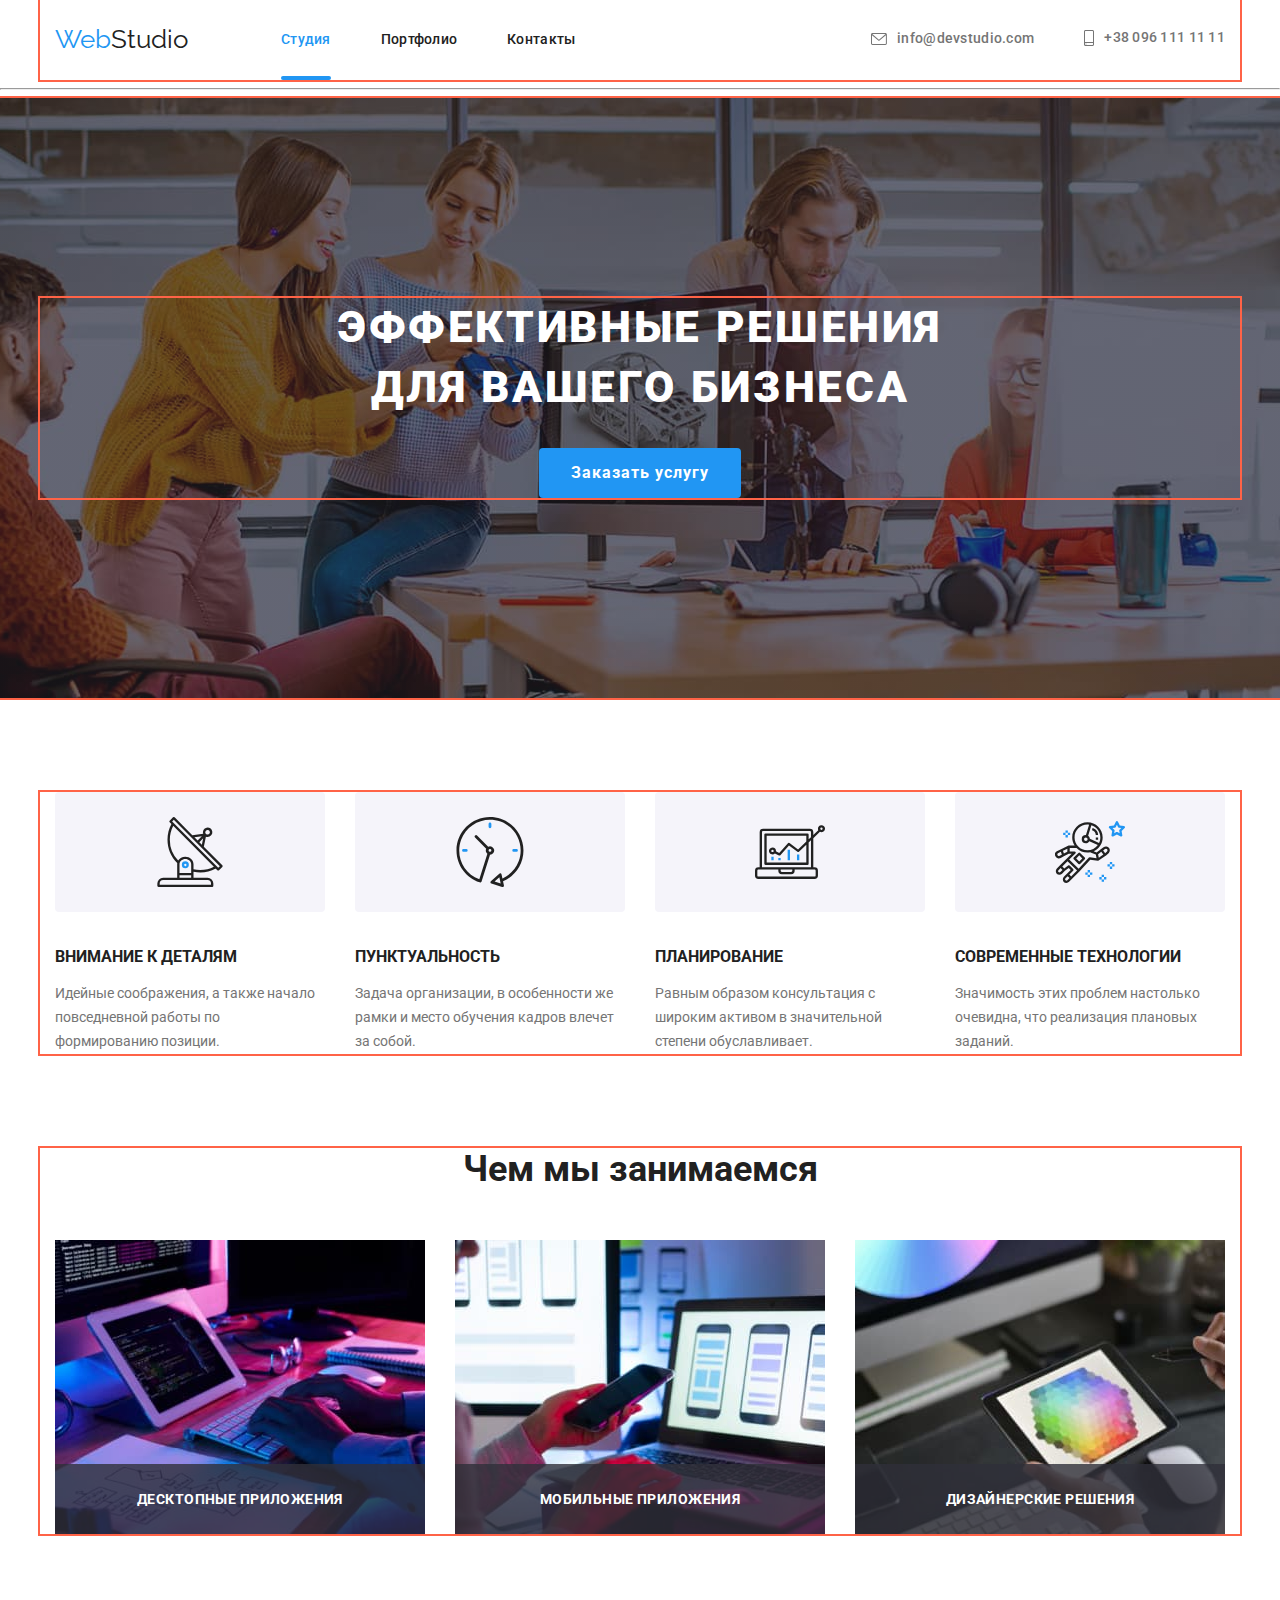
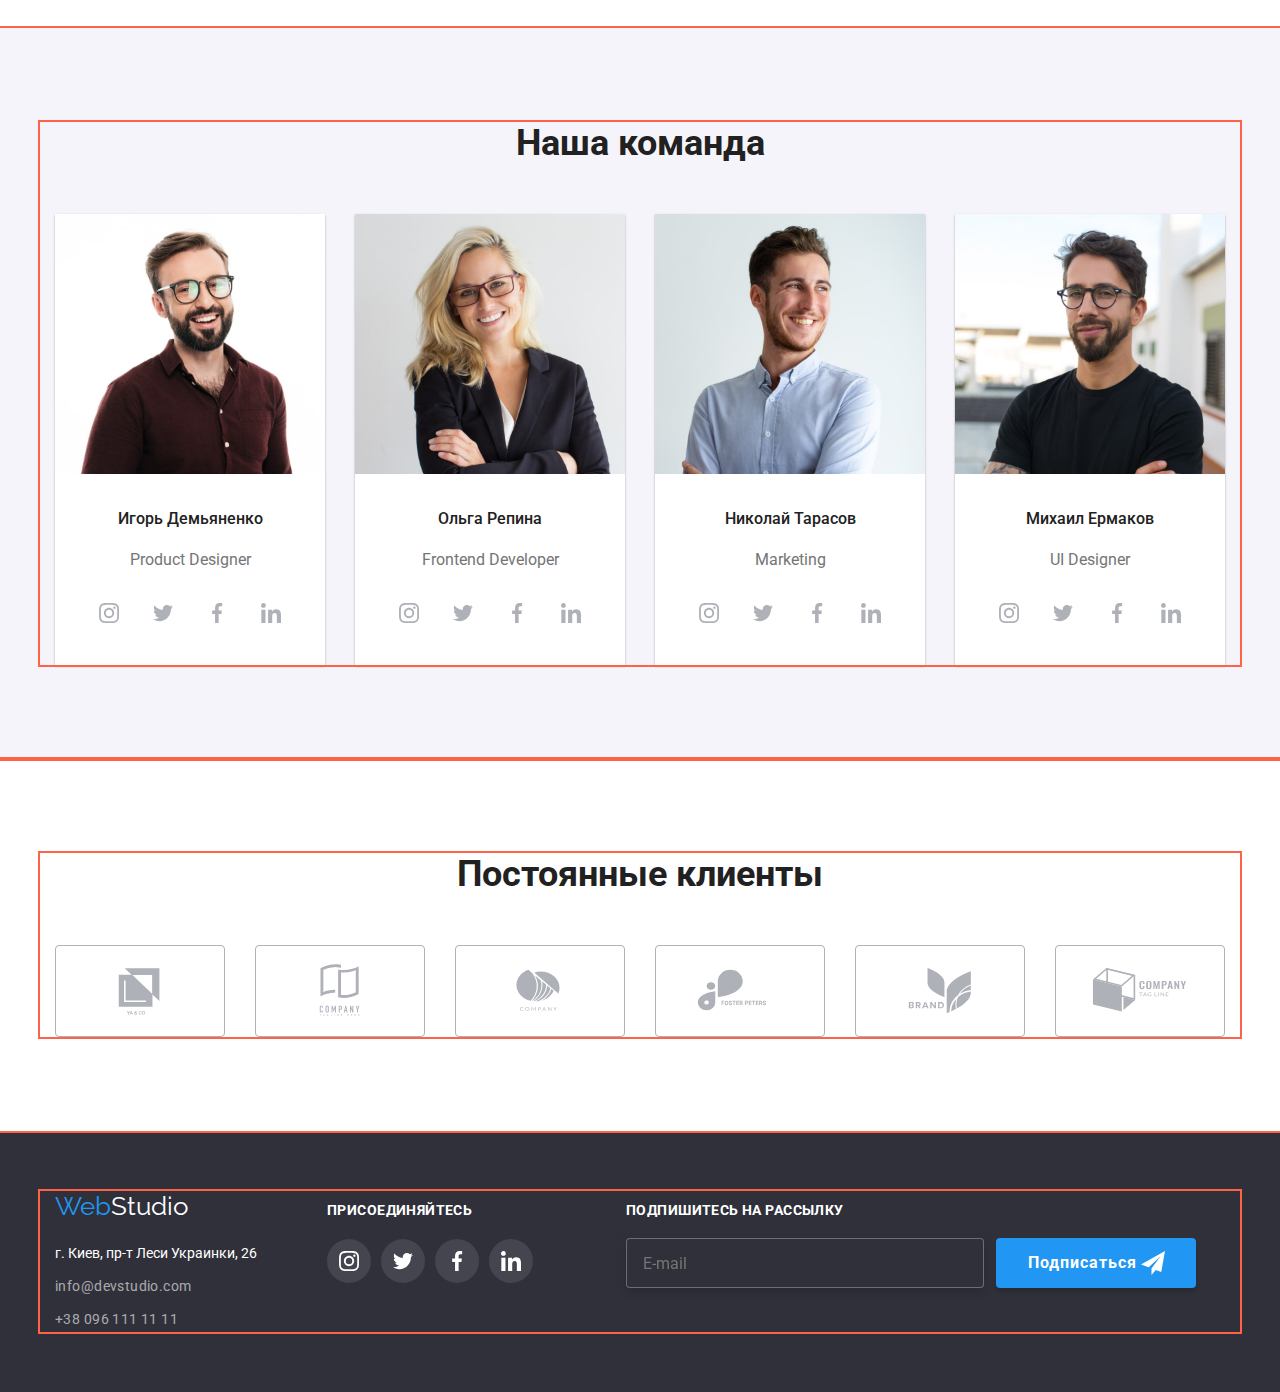
==== index.html @ 2323483d "setup BUM to header" ====
<!DOCTYPE html>
<html lang="ru">
  <head>
    <meta charset="UTF-8" />
    <meta http-equiv="X-UA-Compatible" content="IE=edge" />
    <meta name="viewport" content="width=device-width, initial-scale=1.0" />
    <title>Студия</title>

    <link rel="preconnect" href="https://fonts.googleapis.com" />
    <link rel="preconnect" href="https://fonts.gstatic.com" crossorigin />
    <link
      href="https://fonts.googleapis.com/css2?family=Raleway:wght@700&family=Roboto:wght@400;500;700;900&display=swap"
      rel="stylesheet"
    />
    <link
      rel="stylesheet"
      href="https://cdnjs.cloudflare.com/ajax/libs/modern-normalize/1.1.0/modern-normalize.min.css"
    />
    <link rel="stylesheet" href="./css/styles.css" />
  </head>
  <body>
    <!--header-->

    <header class="header">
      <div class="container main-header">
        <a class="header__logo" lang="en" href="./index.html"
          ><span class="header__logo header__logo--web">Web</span>Studio</a
        >
        <nav class="nav">
          <ul class="nav__list">
            <li class="nav__item">
              <a href="./index.html" class="nav__link nav__link--current"
                >Студия</a
              >
            </li>
            <li class="nav__item">
              <a href="./portfolio.html" class="nav__link">Портфолио</a>
            </li>
            <li class="nav__item">
              <a href="Контакты" class="nav__link">Контакты</a>
            </li>
          </ul>
        </nav>
        <ul class="header__contacts">
          <li class="header__item">
            <a href="mailto:info@devstudio.com" class="header__link">
              <svg class="header__envelope" width="16" height="12">
                <use href="./images/symbol-defs.svg#icon-envelope"></use>
              </svg>
              info@devstudio.com
            </a>
          </li>
          <li class="header__item">
            <a href="tel:+380961111111" class="header__link">
              <svg class="header__smartfon" width="10" height="16">
                <use href="./images/symbol-defs.svg#icon-smartphone"></use>
              </svg>
              +38 096 111 11 11
            </a>
          </li>
        </ul>
      </div>
      <hr class="header__line" />
    </header>

    <main>
      <!--hero-->

      <div class="overlay">
        <section class="hero">
          <div class="container">
            <div>
              <h1 class="hero-title">Эффективные решения для вашего бизнеса</h1>
            </div>

            <button type="button" class="hero-btn" data-modal-open>
              Заказать услугу
            </button>
          </div>
        </section>
      </div>
      <!--features-->

      <section class="section-features">
        <div class="container">
          <h2 class="section-title" hidden>Преимущества</h2>
          <ul class="features">
            <li class="features-element">
              <div class="features-element-div">
                <svg class="features-element-icon">
                  <use href="./images/symbol-defs.svg#icon-antenna"></use>
                </svg>
              </div>
              <h3 class="title">Внимание к деталям</h3>
              <p class="text">
                Идейные соображения, а также начало повседневной работы по
                формированию позиции.
              </p>
            </li>
            <li class="features-element">
              <div class="features-element-div">
                <svg class="features-element-icon">
                  <use href="./images/symbol-defs.svg#icon-clock"></use>
                </svg>
              </div>
              <h3 class="title">Пунктуальность</h3>
              <p class="text">
                Задача организации, в особенности же рамки и место обучения
                кадров влечет за собой.
              </p>
            </li>
            <li class="features-element">
              <div class="features-element-div">
                <svg class="features-element-icon">
                  <use href="./images/symbol-defs.svg#icon-diagram"></use>
                </svg>
              </div>
              <h3 class="title">Планирование</h3>
              <p class="text">
                Равным образом консультация с широким активом в значительной
                степени обуславливает.
              </p>
            </li>
            <li class="features-element">
              <div class="features-element-div">
                <svg class="features-element-icon">
                  <use href="./images/symbol-defs.svg#icon-astronaut"></use>
                </svg>
              </div>
              <h3 class="title">Современные технологии</h3>
              <p class="text">
                Значимость этих проблем настолько очевидна, что реализация
                плановых заданий.
              </p>
            </li>
          </ul>
        </div>
      </section>

      <!--portfolio-->
      <section class="section-portfolio-main">
        <div class="container portfolio-main">
          <h2 class="section-title">Чем мы занимаемся</h2>

          <ul class="portfolio">
            <li class="portfolio-main-element">
              <img
                class="img-port-main"
                src="images/img1o.jpg"
                alt="кисти рук набирают текст на клавиатуре"
                width="370"
              />
              <p class="label">Десктопные приложения</p>
            </li>
            <li class="portfolio-main-element">
              <img
                class="img-port-main"
                src="images/img2o.jpg"
                alt="человек смотрит в ноутбук"
                width="370"
              />
              <p class="label">Мобильные приложения</p>
            </li>
            <li class="portfolio-main-element">
              <img
                class="img-port-main"
                src="images/img3o.jpg"
                alt="руки держат платшет"
                width="370"
              />
              <p class="label">Дизайнерские решения</p>
            </li>
          </ul>
        </div>
      </section>
      <!--employees-->

      <section class="section-employees">
        <div class="container">
          <h2 class="section-title">Наша команда</h2>
          <ul class="employees">
            <li class="employees-element">
              <img
                class="img-empl-main"
                src="photo/photo1o.jpg"
                alt="фотография1"
                width="270"
              />
              <div class="title-emp">
                <h3 class="title">Игорь Демьяненко</h3>
                <p class="text" lang="en">Product Designer</p>

                <ul class="employees-soc">
                  <li class="employees-soc-item">
                    <a class="employees-soc-link" href="">
                      <svg class="employees-soc-icon">
                        <use
                          href="./images/symbol-defs.svg#icon-instagramo"
                        ></use></svg
                    ></a>
                  </li>
                  <li class="employees-soc-item">
                    <a class="employees-soc-link" href="">
                      <svg class="employees-soc-icon">
                        <use
                          href="./images/symbol-defs.svg#icon-twittero"
                        ></use></svg
                    ></a>
                  </li>
                  <li class="employees-soc-item">
                    <a class="employees-soc-link" href="">
                      <svg class="employees-soc-icon">
                        <use
                          href="./images/symbol-defs.svg#icon-facebooko"
                        ></use></svg
                    ></a>
                  </li>
                  <li class="employees-soc-item">
                    <a class="employees-soc-link" href="">
                      <svg class="employees-soc-icon">
                        <use
                          href="./images/symbol-defs.svg#icon-linkedino"
                        ></use></svg
                    ></a>
                  </li>
                </ul>
              </div>
            </li>

            <li class="employees-element">
              <img
                class="img-empl-main"
                src="photo/photo2o.jpg"
                alt="фотография2"
                width="270"
              />
              <div class="title-emp">
                <h3 class="title">Ольга Репина</h3>
                <p class="text" lang="en">Frontend Developer</p>

                <ul class="employees-soc">
                  <li class="employees-soc-item">
                    <a class="employees-soc-link" href="">
                      <svg class="employees-soc-icon">
                        <use
                          href="./images/symbol-defs.svg#icon-instagramo"
                        ></use></svg
                    ></a>
                  </li>
                  <li class="employees-soc-item">
                    <a class="employees-soc-link" href="">
                      <svg class="employees-soc-icon">
                        <use
                          href="./images/symbol-defs.svg#icon-twittero"
                        ></use></svg
                    ></a>
                  </li>
                  <li class="employees-soc-item">
                    <a class="employees-soc-link" href="">
                      <svg class="employees-soc-icon">
                        <use
                          href="./images/symbol-defs.svg#icon-facebooko"
                        ></use></svg
                    ></a>
                  </li>
                  <li class="employees-soc-item">
                    <a class="employees-soc-link" href="">
                      <svg class="employees-soc-icon">
                        <use
                          href="./images/symbol-defs.svg#icon-linkedino"
                        ></use></svg
                    ></a>
                  </li>
                </ul>
              </div>
            </li>
            <li class="employees-element">
              <img
                class="img-empl-main"
                src="photo/photo3o.jpg"
                alt="фотография3"
                width="270"
              />
              <div class="title-emp">
                <h3 class="title">Николай Тарасов</h3>
                <p class="text" lang="en">Marketing</p>

                <ul class="employees-soc">
                  <li class="employees-soc-item">
                    <a class="employees-soc-link" href="">
                      <svg class="employees-soc-icon">
                        <use
                          href="./images/symbol-defs.svg#icon-instagramo"
                        ></use></svg
                    ></a>
                  </li>
                  <li class="employees-soc-item">
                    <a class="employees-soc-link" href="">
                      <svg class="employees-soc-icon">
                        <use
                          href="./images/symbol-defs.svg#icon-twittero"
                        ></use></svg
                    ></a>
                  </li>
                  <li class="employees-soc-item">
                    <a class="employees-soc-link" href="">
                      <svg class="employees-soc-icon">
                        <use
                          href="./images/symbol-defs.svg#icon-facebooko"
                        ></use></svg
                    ></a>
                  </li>
                  <li class="employees-soc-item">
                    <a class="employees-soc-link" href="">
                      <svg class="employees-soc-icon">
                        <use
                          href="./images/symbol-defs.svg#icon-linkedino"
                        ></use></svg
                    ></a>
                  </li>
                </ul>
              </div>
            </li>
            <li class="employees-element">
              <img
                class="img-empl-main"
                src="photo/photo4o.jpg"
                alt="фотография4"
                width="270"
              />
              <div class="title-emp">
                <h3 class="title">Михаил Ермаков</h3>
                <p class="text" lang="en">UI Designer</p>

                <ul class="employees-soc">
                  <li class="employees-soc-item">
                    <a class="employees-soc-link" href="">
                      <svg class="employees-soc-icon">
                        <use
                          href="./images/symbol-defs.svg#icon-instagramo"
                        ></use></svg
                    ></a>
                  </li>
                  <li class="employees-soc-item">
                    <a class="employees-soc-link" href="">
                      <svg class="employees-soc-icon">
                        <use
                          href="./images/symbol-defs.svg#icon-twittero"
                        ></use></svg
                    ></a>
                  </li>
                  <li class="employees-soc-item">
                    <a class="employees-soc-link" href="">
                      <svg class="employees-soc-icon">
                        <use
                          href="./images/symbol-defs.svg#icon-facebooko"
                        ></use></svg
                    ></a>
                  </li>
                  <li class="employees-soc-item">
                    <a class="employees-soc-link" href="">
                      <svg class="employees-soc-icon">
                        <use
                          href="./images/symbol-defs.svg#icon-linkedino"
                        ></use></svg
                    ></a>
                  </li>
                </ul>
              </div>
            </li>
          </ul>
        </div>
      </section>

      <!--our clients-->
      <section class="section-clients">
        <div class="container">
          <div class="clients-title">
            <h2 class="section-title clients">Постоянные клиенты</h2>
          </div>
          <ul class="clients-main">
            <li class="clients-item">
              <a class="clients-link" href="">
                <svg class="clients-icon">
                  <use href="./images/symbol-defs.svg#icon-Logo1o"></use>
                </svg>
              </a>
            </li>
            <li class="clients-item">
              <a class="clients-link" href="">
                <svg class="clients-icon">
                  <use href="./images/symbol-defs.svg#icon-Logo2o"></use>
                </svg>
              </a>
            </li>
            <li class="clients-item">
              <a class="clients-link" href="">
                <svg class="clients-icon">
                  <use href="./images/symbol-defs.svg#icon-Logo3o"></use>
                </svg>
              </a>
            </li>
            <li class="clients-item">
              <a class="clients-link" href="">
                <svg class="clients-icon">
                  <use href="./images/symbol-defs.svg#icon-Logo4o"></use>
                </svg>
              </a>
            </li>
            <li class="clients-item">
              <a class="clients-link" href="">
                <svg class="clients-icon">
                  <use href="./images/symbol-defs.svg#icon-Logo5o"></use>
                </svg>
              </a>
            </li>
            <li class="clients-item">
              <a class="clients-link" href="">
                <svg class="clients-icon">
                  <use href="./images/symbol-defs.svg#icon-Logo6o"></use>
                </svg>
              </a>
            </li>
          </ul>
        </div>
      </section>
    </main>
    <!--footer-->

    <footer class="footer">
      <div class="container foot">
        <div class="footer-address">
          <a class="logo-footer" href="./index.html"
            ><span class="web">Web</span>Studio</a
          >
          <address>
            <ul class="footer-list">
              <li class="item-footer">г. Киев, пр-т Леси Украинки, 26</li>
              <li class="item-footer">
                <a href="mailto:info@devstudio.com" class="footer-link"
                  >info@devstudio.com</a
                >
              </li>
              <li class="item-footer">
                <a href="tel:+380961111111" class="footer-link"
                  >+38 096 111 11 11</a
                >
              </li>
            </ul>
          </address>
        </div>
        <div class="footer-social">
          <p class="footer-soc">присоединяйтесь</p>
          <ul class="footer-soc-ul">
            <li class="footer-item-soc">
              <a class="footer-link-soc" href="">
                <svg class="footer-link-icon" width="20" height="20">
                  <use href="./images/symbol-defs.svg#icon-instagramo"></use>
                </svg>
              </a>
            </li>
            <li class="footer-item-soc">
              <a class="footer-link-soc" href="">
                <svg class="footer-link-icon" width="20" height="20">
                  <use href="./images/symbol-defs.svg#icon-twittero"></use>
                </svg>
              </a>
            </li>
            <li class="footer-item-soc">
              <a class="footer-link-soc" href="">
                <svg class="footer-link-icon" width="20" height="20">
                  <use href="./images/symbol-defs.svg#icon-facebooko"></use>
                </svg>
              </a>
            </li>
            <li class="footer-item-soc">
              <a class="footer-link-soc" href="">
                <svg class="footer-link-icon" width="20" height="20">
                  <use href="./images/symbol-defs.svg#icon-linkedino"></use>
                </svg>
              </a>
            </li>
          </ul>
        </div>
        <!-- footer-subscribe -->
        <div class="footer-subscribe">
          <p class="footer-subscribe-title">Подпишитесь на рассылку</p>
          <form>
            <input type="email" name="email" placeholder="E-mail" />

            <button type="submit" class="footer-subscribe-button">
              Подписаться
              <span class="footer-subscribe-img"
                ><img src="./images/icon_send.svg" alt="иконка сенд" />
              </span>
            </button>
          </form>
        </div>
      </div>
    </footer>
    <!--backdrop-->
    <div class="backdrop is-hidden" data-modal>
      <div class="modal">
        <button class="m-button" data-modal-close>
          <!-- <svg class="img-close" width="30" height="30">
            <use href="./images/symbol-defs.svg#icon-close_modal"></use>
          </svg> -->
        </button>
        <div class="form-modal">
          <p class="subscribe-form">Оставьте свои данные, мы вам перезвоним</p>
          <form class="form-modal-subscribe">
            <div class="form-field">
              <label class="form-label"
                >Имя

                <input type="text" class="form-input" name="name" />
                <span class="form-input-img">
                  <svg class="form-img" width="18" height="18">
                    <use href="./images/symbol-defs.svg#icon-user"></use>
                  </svg>
                </span>
              </label>
            </div>

            <div class="form-field">
              <label class="form-label"
                >Телефон
                <input type="tel" class="form-input" name="phone_number" />
                <span class="form-input-img">
                  <svg class="form-img" width="18" height="18">
                    <use href="./images/symbol-defs.svg#icon-phone"></use>
                  </svg>
                </span>
              </label>
            </div>

            <div class="form-field">
              <label class="form-label"
                >Почта
                <input type="email" class="form-input" name="email" />
                <span class="form-input-img">
                  <svg class="form-img" width="18" height="18">
                    <use href="./images/symbol-defs.svg#icon-email"></use>
                  </svg>
                </span>
              </label>
            </div>

            <div class="form-field">
              <label class="form-label"
                >Комментарий
                <textarea
                  class="form-comments"
                  name="Введите текст"
                  rows="5"
                  placeholder="Введите текст"
                >
                </textarea>
              </label>
            </div>
            <div class="acceptation">
              <label class="checkbox-label"
                ><input
                  class="checkbox"
                  type="checkbox"
                  name="Соглашаюсь с рассылкой и принимаю Условия договора"
                  value="Соглашаюсь с рассылкой и принимаю Условия договора"
                />
                Соглашаюсь с рассылкой и принимаю
                <a href="Условия_договора" class="conditions"
                  >Условия договора</a
                >
                <span class="checkbox-icon"> </span>
              </label>

              <button class="form-accept-button" type="submit">
                Отправить
              </button>
            </div>
          </form>
        </div>
      </div>
    </div>
    <script src="./js/modal.js"></script>
  </body>
</html>
---- css/styles.css ----
:root {
  --primary-text-color: #212121;
  --text-color: #757575;
  --footer-text: #ffffff;
  --body-background-color: #fff;
  --hover-color: #2196f3;
  --background-color: #2f303a;
  --portfolio-buttons: #f5f4fa;
  --footer-text-transp: rgba(255, 255, 255, 0.6);
  --footer-text-soc: rgba(255, 255, 255, 1);
  --hero-button-fover: #188ce8;
  --team-background: #f5f4fa;
  --header-line: #ececec;
  --port-border: #eeeeee;
  --main-features-icons: #f5f4fa;
  --background-social: rgba(255, 255, 255, 0.1);
  --soc-color: rgba(175, 177, 184, 1);
  --current-page-after: rgba(33, 150, 243, 1);
  --portfolio-lable: rgba(47, 48, 58, 0.8);
  --section-portfolio-overlay: rgba(33, 150, 243, 0.9);
  --backdrope-color: rgba(0, 0, 0, 0.2);
}
body {
  background-color: var(--body-background-color);
  color: var(--primary-text-color);
  font-family: roboto, sans-serif;
  font-size: 16px;
}

.container {
  margin-right: auto;
  margin-left: auto;
  width: 1200px;
  padding-left: 15px;
  padding-right: 15px;
  outline: 2px solid tomato;
}

ul,
h1,
h2,
h3,
p {
  margin-top: 0;
  margin-bottom: 0;
  padding: 0;
}

.main-header {
  display: flex;
  align-items: center;
}
.header__logo {
  padding-top: 24px;
  padding-bottom: 25px;
  margin-right: 93px;

  text-decoration: none;
  color: var(--primary-text-color);
  font-family: raleway, sans-serif;
  font-size: 26px;
  line-height: 1.19;

  transition: color 250ms cubic-bezier(0.4, 0, 0.2, 1);
}
.header__logo--web {
  color: var(--hover-color);
  margin-right: 0;
  padding-top: 24px;
  padding-bottom: 25px;
}
.header__logo:hover,
.header__logo:focus {
  color: var(--text-color);
}

.nav__list {
  display: flex;
  margin-left: auto;
}

.nav__item:not(:last-child) {
  margin-right: 50px;
}
.nav__link,
.nav__link--current {
  display: inline-block;
  padding-top: 32px;
  padding-bottom: 32px;
}

.header__contacts {
  display: flex;
  margin-left: auto;
}
.header__item:not(:last-child) {
  margin-right: 50px;
}
.header-link-cont {
  display: inline-block;
  padding-top: 32px;
  padding-bottom: 32px;
}

.nav__list,
.nav__link {
  position: relative;
  color: var(--primary-text-color);
  list-style: none;
  text-decoration: none;
  font-weight: 500;
  font-size: 14px;
  line-height: 1.14;
  letter-spacing: 0.02em;

  transition: color 250ms cubic-bezier(0.4, 0, 0.2, 1);
}

.nav__link:hover,
.nav__link:focus,
.header__link:hover,
.header__link:focus,
.footer-link:hover,
.footer-link:focus {
  color: var(--hover-color);
}

.header__contacts,
.header__link {
  position: relative;

  display: inline-flex;
  align-items: center;
  color: var(--text-color);
  list-style: none;
  text-decoration: none;
  font-weight: 500;
  font-size: 14px;
  line-height: 1.14;
  letter-spacing: 0.02em;

  transition: color 250ms cubic-bezier(0.4, 0, 0.2, 1);
}

.nav__link--current {
  position: relative;

  list-style: none;
  text-decoration: none;
  color: var(--hover-color);
}

.nav__link--current::after {
  content: "";

  position: absolute;
  left: 0;
  bottom: 0;

  display: block;
  width: 100%;
  height: 4px;
  border-radius: 4px;

  background-color: var(--current-page-after);

  transition: transform 250ms cubic-bezier(0.4, 0, 0.2, 1);
}

.nav__link:hover::after {
  transform: scaleX(1);
}
.header__envelope,
.header__smartfon {
  fill: currentColor;
  margin-right: 10px;
}

header__line {
  border: 1px solid var(--header-line);
  margin: 0;
}
/* main-hero*/

.hero {
  text-align: center;

  padding-top: 200px;
  padding-bottom: 200px;

  outline: 2px solid tomato;
}

.overlay {
  max-width: 1600px;
  height: 600px;

  margin-left: auto;
  margin-right: auto;

  background-image: linear-gradient(
      to right,
      rgba(47, 48, 58, 0.4),
      rgba(47, 48, 58, 0.4)
    ),
    url("../images/Imghero.jpg");
  background-color: #c4c4c4;
  background-position: center;
  background-size: cover;
}

.hero-title {
  display: inline-block;
  margin-bottom: 30px;

  width: 696px;

  color: var(--body-background-color);
  font-weight: 900;
  font-size: 44px;
  line-height: 1.36;

  letter-spacing: 0.06em;
  text-transform: uppercase;
}

.hero-btn {
  display: inline-block;
  cursor: pointer;

  padding: 10px 32px;
  border-radius: 4px;
  min-width: 200px;
  margin: 0;

  letter-spacing: 0.06em;
  font-family: inherit;
  border: none;

  background-color: var(--hover-color);
  color: var(--footer-text);
  font-weight: 700;
  font-size: 16px;
  line-height: 1.87;

  transition: background-color 250ms cubic-bezier(0.4, 0, 0.2, 1);
}
.hero-btn:hover,
.hero-btn:focus {
  background-color: var(--hero-button-fover);
}

/* features*/
.features {
  display: flex;
  flex-wrap: wrap;
  list-style: none;
}
.features-element {
  width: 270px;

  margin-right: 30px;
}
.features-element:nth-child(4n) {
  margin-right: 0;
}
.features-element-div {
  display: flex;
  align-items: center;
  justify-content: center;
  width: 270px;
  height: 120px;
  margin-bottom: 30px;

  background-color: var(--main-features-icons);
  border-radius: 4px;
}
.features-element-icon {
  width: 70px;
  height: 70px;
}

.section-features {
  list-style: none;
  padding-top: 94px;
  padding-bottom: 94px;
}

.features .title {
  font-weight: 700;
  font-size: 16px;
  line-height: 1.9;
  text-transform: uppercase;
}
h3 {
  margin-bottom: 10px;
}
.features .text {
  color: var(--text-color);
  font-size: 14px;
  line-height: 1.71;
}

.section-title {
  font-weight: 700;
  font-size: 36px;
  line-height: 1.17;
  text-align: center;
}

/* portfolio */

.container portfolio-main .portfolio {
  display: flex;
  flex-wrap: wrap;
}
.portfolio-main-element {
  position: relative;

  width: 370px;
  margin-right: 30px;
}
.label {
  position: absolute;
  right: 0;
  bottom: 0;
  left: 0;

  padding-top: 27px;
  padding-bottom: 27px;
  max-width: 100%;
  height: 70px;

  font-weight: 700;
  font-size: 14px;
  line-height: 1.17;
  text-align: center;
  letter-spacing: 0.03em;
  text-transform: uppercase;

  background-color: var(--portfolio-lable);
  color: white;
}
.portfolio-main-element:nth-child(3n) {
  margin-right: 0;
}
.section-portfolio-main {
  list-style: none;
  padding-bottom: 94px;
}

h2 {
  margin-bottom: 50px;
}

.img-port-main {
  display: block;
  max-width: 100%;
  height: auto;
}

/* employees */

.employees {
  display: flex;
  flex-wrap: wrap;
}
.employees-element {
  width: 270px;
  margin-right: 30px;

  background-color: var(--body-background-color);
  box-shadow: 0px 2px 1px rgba(0, 0, 0, 0.2), 0px 1px 1px rgba(0, 0, 0, 0.14),
    0px 1px 3px rgba(0, 0, 0, 0.12);
}
.employees-element:nth-child(4n) {
  margin-right: 0;
}
.section-employees {
  padding-top: 94px;
  padding-bottom: 94px;
  background-color: var(--team-background);
  outline: 2px solid tomato;
}
.section-employees .employees {
  list-style: none;
}
.title-emp {
  padding: 30px 32px;
  text-align: center;
}

.employees .title {
  margin-bottom: 10px;
  font-weight: 500;
  font-size: 16px;
  line-height: 1.9;
}
.employees .text {
  color: var(--text-color);
  font-size: 16px;
  line-height: 1.9;
  margin-bottom: 16px;
}
.img-empl-main {
  display: block;
  max-width: 100%;
  height: auto;
}
.employees-soc {
  display: flex;

  padding: 0;
  margin: 0;

  list-style: none;
  justify-content: center;
}

.employees-soc-item {
  margin-right: 10px;
}
.employees-soc-item:last-child {
  margin-right: 0;
}

.employees-soc-link {
  display: flex;
  align-items: center;
  justify-content: center;
  width: 44px;
  height: 44px;

  fill: var(--soc-color);
  border-radius: 50%;

  transition: background-color 250ms cubic-bezier(0.4, 0, 0.2, 1),
    fill 250ms cubic-bezier(0.4, 0, 0.2, 1);
}

.employees-soc-icon {
  width: 20px;
  height: 20px;
}
.employees-soc-link:hover,
.employees-soc-link:focus {
  background-color: var(--hover-color);
  fill: var(--body-background-color);
}

/* our clients*/
.section-clients {
  padding-top: 94px;
  padding-bottom: 94px;
  outline: 2px solid tomato;
}
.clients-main {
  display: flex;
  list-style: none;
  padding: 0;
  margin: 0;
}
.clients-item {
  margin-right: 30px;
}
.clients-item:last-child {
  margin-right: 0;
}
.clients-icon {
  width: 106px;
  height: 60px;
}
.clients-link {
  display: flex;
  width: 170px;
  height: 92px;
  align-items: center;
  justify-content: center;
  fill: var(--soc-color);
  border: 1px solid var(--soc-color);
  border-radius: 4px;

  transition: fill 250ms cubic-bezier(0.4, 0, 0.2, 1),
    border 250ms cubic-bezier(0.4, 0, 0.2, 1);
}
.clients-link:hover,
.clients-link:focus {
  fill: var(--hover-color);
  border: 1px solid var(--hover-color);
}

/* footer */

.footer {
  padding-top: 60px;
  padding-bottom: 60px;

  background-color: var(--background-color);
}

.logo-footer {
  display: inline-block;
  margin-bottom: 20px;

  text-decoration: none;
  font-family: raleway, sans-serif;
  color: var(--body-background-color);
  font-size: 26px;
  line-height: 1.19;

  transition: color 250ms cubic-bezier(0.4, 0, 0.2, 1);
}
.logo-footer .web {
  color: var(--hover-color);
}
.logo-footer:hover,
.logo-footer:focus {
  color: var(--text-color);
}
.item-footer {
  margin-bottom: 9px;
}
.item-footer:nth-last-child(1) {
  margin-bottom: 0;
}
.footer-list {
  display: inline-block;
  list-style: none;
  color: var(--footer-text);
  text-decoration: none;
  font-size: 14px;
  font-style: normal;
  line-height: 1.71;
}

.footer-link {
  list-style: none;
  color: var(--footer-text-transp);
  text-decoration: none;
  font-size: 14px;
  line-height: 1.71;
  letter-spacing: 0.03em;
}
.container.foot {
  display: flex;
  align-items: baseline;
}

.footer-social {
  margin-left: 70px;
}
.footer-soc {
  margin-bottom: 20px;
  color: var(--footer-text-soc);
  font-weight: 700;
  text-transform: uppercase;
  letter-spacing: 0.03em;
  font-size: 14px;
  line-height: 1.17;
}
.footer-soc-ul {
  display: flex;
  list-style: none;
  padding: 0;
  margin: 0;
  cursor: pointer;
}
.footer-item-soc {
  margin-right: 10px;
}
.footer-item-soc:last-child {
  margin-right: 0;
}
.footer-link-soc {
  display: flex;
  align-items: center;
  justify-content: center;
  width: 44px;
  height: 44px;
  border-radius: 50%;

  color: var(--body-background-color);
  background-color: var(--background-social);

  transition: background-color 250ms cubic-bezier(0.4, 0, 0.2, 1);
}
.footer-link-icon {
  fill: var(--body-background-color);
}

.footer-link-soc:hover,
.footer-link-soc:focus {
  background-color: var(--hover-color);
}

/*footer-subscribe*/

.footer-subscribe {
  margin-left: 93px;
  flex-wrap: wrap;
  flex-grow: 1;
}

.footer-subscribe-title {
  font-style: normal;
  font-weight: 700;
  font-size: 14px;
  line-height: 1, 14;
  letter-spacing: 0.03em;
  text-transform: uppercase;
  color: var(--body-background-color);
}
.footer-subscribe form {
  display: flex;
}
.footer-subscribe input {
  display: inline-block;

  margin: 0;
  margin-top: 20px;
  padding: 0;
  padding-left: 16px;
  border: 1px solid rgba(255, 255, 255, 0.3);
  box-sizing: border-box;
  filter: drop-shadow(0px 4px 4px rgba(0, 0, 0, 0.15));
  border-radius: 4px;
  width: 358px;
  height: 50px;
  color: var(--footer-text-transp);
  background-color: var(--background-color);
}

.footer-subscribe-button {
  display: flex;
  align-items: center;
  align-content: baseline;
  justify-content: space-evenly;

  margin-top: 20px;
  margin-left: 12px;
  padding: 13px 28px 13px 29px;
  font-weight: 700;

  letter-spacing: 0.06em;
  color: var(--body-background-color);

  width: 200px;
  height: 50px;
  background: var(--hover-color);
  box-shadow: 0px 4px 4px rgba(0, 0, 0, 0.15);
  border-radius: 4px;
  border: none;
}
.footer-subscribe-img {
  display: inline-block;
  width: 24px;
  height: 24px;
  justify-content: center;
  align-items: center;
  margin: 0;
}
.footer-subscribe-button:hover {
  cursor: pointer;
}

/* backdrop */
.backdrop {
  position: fixed;
  top: 0;
  left: 0;
  width: 100%;
  height: 100%;
  background-color: var(--backdrope-color);
  opacity: 1;
  transition: opacity 250ms cubic-bezier(0.4, 0, 0.2, 1);
}
.backdrop.is-hidden {
  opacity: 0;
  pointer-events: none;
}
.backdrop.is-hidden .modal {
  transform: translate(-50%, -50%) scale(0.6);
}
.modal {
  display: flex;
  position: absolute;
  top: 50%;
  left: 50%;
  transform: translate(-50%, -50%) scale(1);
  transition: transform 250ms cubic-bezier(0.4, 0, 0.2, 1);

  min-height: 581px;
  min-width: 528px;

  background-color: var(--body-background-color);
  box-shadow: 0px 1px 3px rgba(0, 0, 0, 0.12), 0px 1px 1px rgba(0, 0, 0, 0.14),
    0px 2px 1px rgba(0, 0, 0, 0.2);
  border-radius: 4px;
}
.m-button {
  position: absolute;
  align-items: center;
  right: 8px;
  top: 8px;
  padding: 0;
  margin: 0;
  width: 30px;
  height: 30px;
  border-radius: 50%;
  border: 1px solid rgba(0, 0, 0, 0.1);
  cursor: pointer;

  transition: background-image 250ms cubic-bezier(0.4, 0, 0.2, 1);

  background-image: url(../images/close_modal.svg);
  background-origin: border-box;
}

.m-button:hover,
.m-button:focus {
  position: absolute;
  align-items: center;

  right: 8px;
  top: 8px;
  padding: 0;
  margin: 0;
  width: 30px;
  height: 30px;
  border-radius: 50%;

  background-image: url(../images/Vector_close.svg);

  background-color: var(--body-background-color);
  background-origin: border-box;
}

/*backdrop subscribe form */
.form-modal {
  padding: 40px;
  width: 528px;
}
.subscribe-form {
  margin-bottom: 12px;

  font-weight: 700;
  font-size: 20px;
  line-height: 1.17;
  text-align: center;
  letter-spacing: 0.03em;

  color: var(--background-color);
}
.form-field {
  position: relative;
  margin-bottom: 20px;
}
.form-label {
  top: 0;
  left: 0;
  margin-bottom: 7px;

  font-weight: 400;
  font-size: 12px;
  line-height: 14px;

  letter-spacing: 0.01em;

  color: var(--text-color);
}
.form-input {
  width: 100%;
  margin: 0;
  padding: 12px 42px;
  font: inherit;
  border: 1px solid rgba(33, 33, 33, 0.2);

  border-radius: 4px;
  cursor: pointer;

  transition: border 250ms cubic-bezier(0.4, 0, 0.2, 1),
    fill 250ms cubic-bezier(0.4, 0, 0.2, 1);
}
.form-input-img {
  position: absolute;
  display: inline-block;

  top: 50%;
  left: 15px;
}

.form-input:hover,
.form-input:focus,
.form-comments:hover,
.form-comments:focus {
  border: 1px solid var(--hover-color);
  fill: var(--hover-color);
  outline: var(--hover-color);
}

.form-input:focus + .form-input-img,
.form-input:hover + .form-input-img {
  fill: var(--hover-color);
}
.form-comments {
  width: 100%;
  height: 100%;
  margin: 0;
  padding: 12px 16px;
  font: inherit;
  border: 1px solid rgba(33, 33, 33, 0.2);
  border-radius: 4px;
  resize: none;
}
.form-accept {
  margin: 0;
  padding: 0;
  margin-bottom: 30px;
}

.acceptation {
  display: flex;
  justify-content: center;
  flex-wrap: wrap;
}

.checkbox-label {
  display: flex;
  align-items: center;
  justify-content: center;
  margin-bottom: 30px;
  padding-left: 20px;

  font-weight: 400;
  font-size: 14px;
  line-height: 1.7;
  letter-spacing: 0.03em;

  color: var(--text-color);
}
.conditions {
  margin-left: 4px;
  color: var(--hover-color);
}
.checkbox-icon {
  display: inline-block;
  position: absolute;
  left: 54px;

  width: 16px;
  height: 15px;

  border: 2px solid var(--primary-text-color);
  border-radius: 2px;
}
.checkbox:checked ~ .checkbox-icon {
  border-color: transparent;

  background-image: url(../images/icon_chek.svg);
  background-size: contain;
  background-origin: border-box;
}

.checkbox {
  position: absolute;
  width: 1px;
  height: 1px;
  margin: -1px;
  border: 0;
  padding: 0;
  clip: rect(0 0 0 0);
  overflow: hidden;
}

.form-accept-button {
  display: inline-block;
  margin: 0 auto;
  align-items: center;
  min-width: 200px;
  min-height: 50px;

  color: var(--body-background-color);
  background-color: var(--hover-color);
  box-shadow: 0px 4px 4px rgba(0, 0, 0, 0.15);
  border-radius: 4px;

  cursor: pointer;

  transition: background-color 250ms cubic-bezier(0.4, 0, 0.2, 1);
}
.form-accept-button:hover,
.form-accept-button:focus {
  background-color: var(--hero-button-fover);
}

/* Portfolio */
.section-portfolio {
  padding-top: 94px;
  padding-bottom: 94px;
}

.menu-center {
  margin-bottom: 50px;

  list-style: none;
  text-decoration: none;
  display: flex;
  align-items: center;
  justify-content: center;
}

.menu-center .item {
  margin-right: 8px;
}
.menu-center .item:last-child {
  margin-right: 0;
}

.button {
  display: inline-block;
  border: 1px solid transparent;
  border-radius: 4px;
  padding: 6px 22px;

  background-color: var(--portfolio-buttons);
  font-weight: 500;
  font-size: 16px;
  line-height: 1.63;
  font-family: inherit;
  cursor: pointer;

  transition: background-color 250ms cubic-bezier(0.4, 0, 0.2, 1),
    color 250ms cubic-bezier(0.4, 0, 0.2, 1),
    box-shadow 250ms cubic-bezier(0.4, 0, 0.2, 1);
}
.button-current-btn {
  display: inline-block;
  border: 1px solid transparent;
  border-radius: 4px;
  padding: 6px 22px;

  background-color: var(--hero-button-fover);
  color: var(--body-background-color);
  font-weight: 500;
  font-size: 16px;
  line-height: 1.63;
  font-family: inherit;
  cursor: pointer;

  transition: box-shadow 250ms cubic-bezier(0.4, 0, 0.2, 1);
}
.button:hover,
.button:focus {
  background-color: var(--hover-color);
  color: var(--body-background-color);
  box-shadow: 0px 2px 2px rgba(0, 0, 0, 0.12), 0px 1px 2px rgba(0, 0, 0, 0.08),
    0px 3px 1px rgba(0, 0, 0, 0.1);
}
.button-current-btn:hover,
.button-current-btn:focus {
  box-shadow: 0px 2px 2px rgba(0, 0, 0, 0.12), 0px 1px 2px rgba(0, 0, 0, 0.08),
    0px 3px 1px rgba(0, 0, 0, 0.1);
}

.portfolio {
  list-style: none;
  display: flex;
  flex-wrap: wrap;
}
.title-portfolio {
  padding: 20px 24px;
  border: 1px solid var(--port-border);
}
.portfolio .portfolio-item {
  position: relative;
  width: 370px;
  margin-right: 30px;
  margin-bottom: 30px;

  transition: box-shadow 250ms cubic-bezier(0.4, 0, 0.2, 1);
}
.portfolio-item:hover,
.portfolio-item:focus {
  box-shadow: 1px 4px 6px rgba(0, 0, 0, 0.16), 0px 4px 4px rgba(0, 0, 0, 0.06),
    0px 1px 1px rgba(0, 0, 0, 0.12);
}
.portfolio-item .header-link {
  transition: box-shadow 250ms cubic-bezier(0.4, 0, 0.2, 1);
}
.portfolio-item .header-link:hover,
.portfolio-item .header-link:focus {
  box-shadow: 1px 4px 6px rgba(0, 0, 0, 0.16), 0px 4px 4px rgba(0, 0, 0, 0.06),
    0px 1px 1px rgba(0, 0, 0, 0.12);
  color: var(--primary-text-color);
}
.portfolio-item:nth-child(3n) {
  margin-right: 0;
}
.portfolio-item:nth-last-child(-n + 3) {
  margin-bottom: 0;
}
.portfolio-item .header-link {
  padding: 0;
}
.title-portfolio .title {
  margin-bottom: 4px;
  font-weight: 700;
  font-size: 18px;
  line-height: 2;
  letter-spacing: 0.06em;
}
.title-portfolio .text {
  color: #757575;
  font-weight: 400;
  font-size: 16px;
  line-height: 1.87;
}
.img-port-port {
  display: block;
  max-width: 100%;
  height: auto;
}
.portfolio-image {
  position: relative;
  overflow: hidden;
}
.portfolio-image::after {
  display: inline-block;
  content: "Ресурс предлагает комплексные предложения с разным уровнем функционала и сервисов. Все это позволит посетителю получить исчерпывающие сведения о компании или частном лице.";

  position: absolute;
  left: 0;
  bottom: 0;
  width: 100%;
  height: 100%;
  transform: translateY(100%);
  transition: transform 250ms cubic-bezier(0.4, 0, 0.2, 1);

  margin: 0;
  padding: 63px 24px;

  font-style: normal;
  font-weight: 400;
  font-size: 18px;
  line-height: 1.56;
  letter-spacing: 0.03em;

  background-color: var(--section-portfolio-overlay);
  color: var(--body-background-color);
}
.portfolio-item:hover .portfolio-image::after {
  transform: translateY(0%);
}
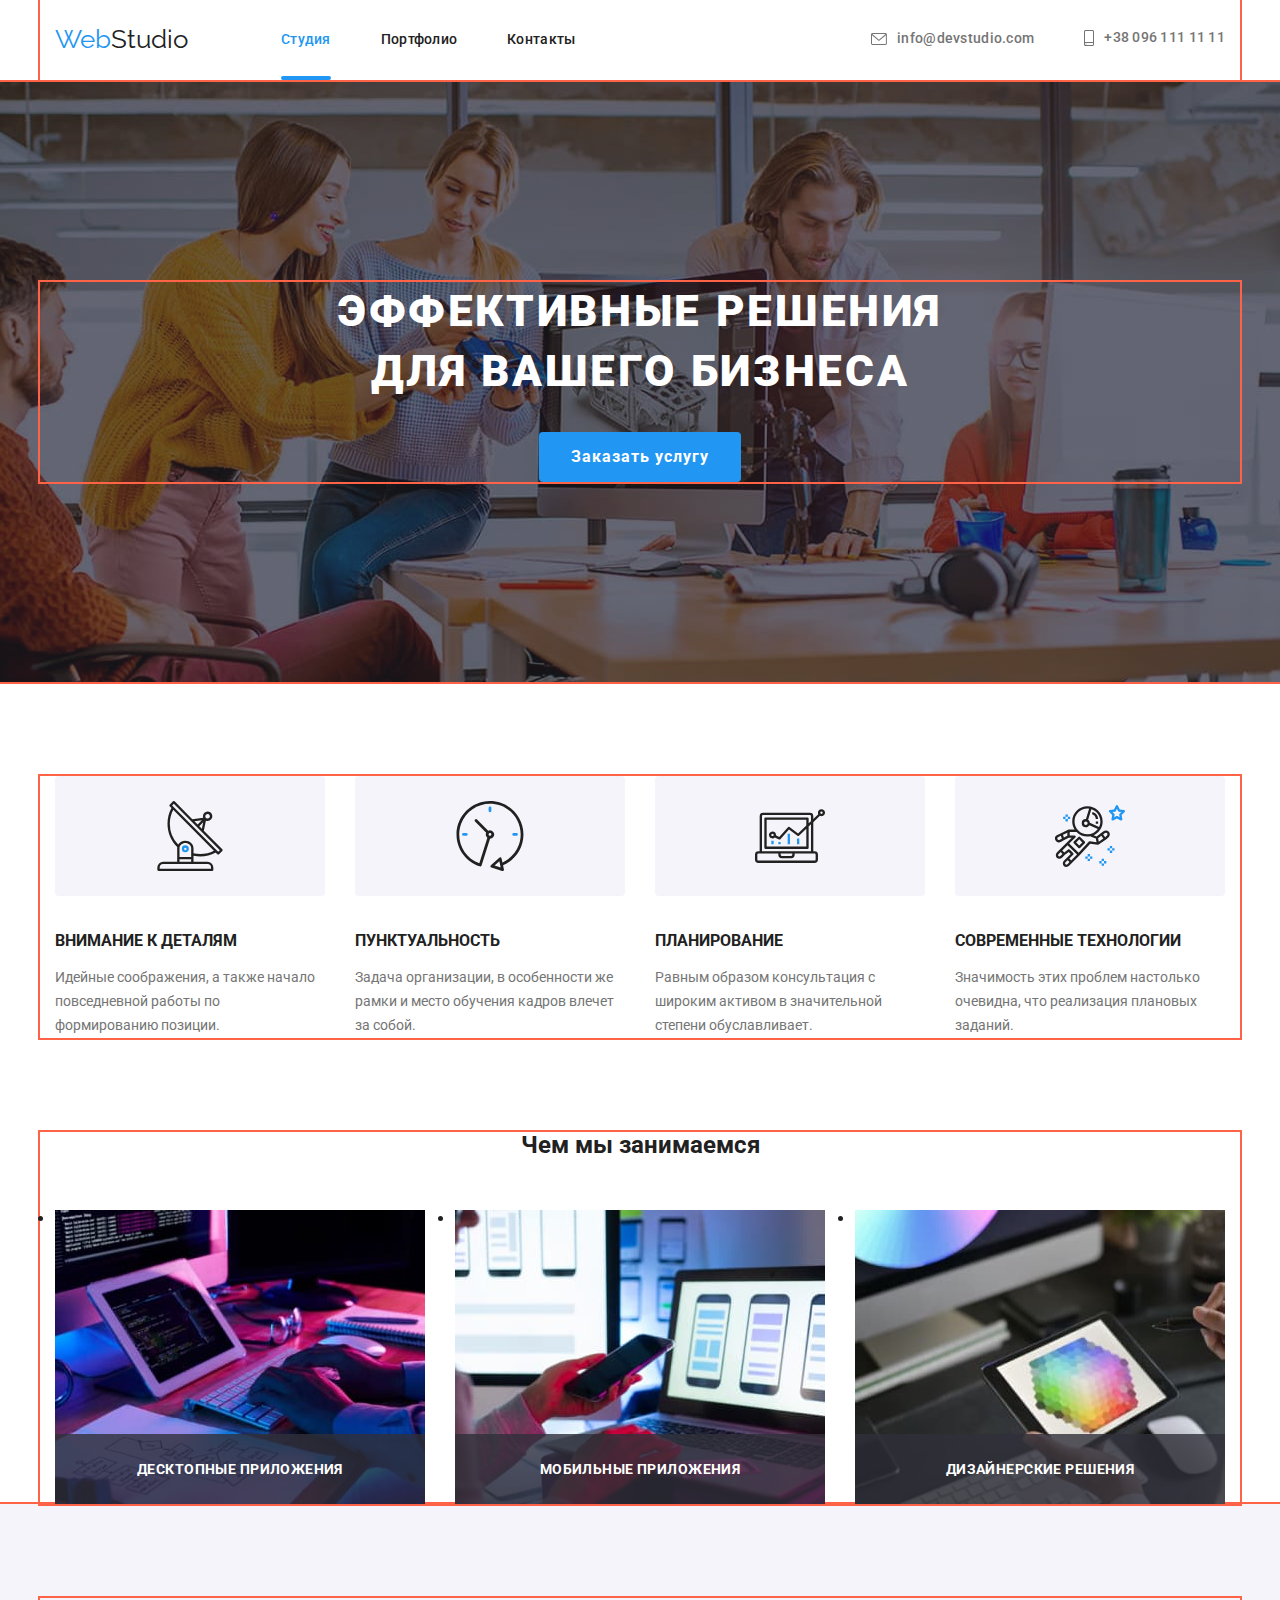
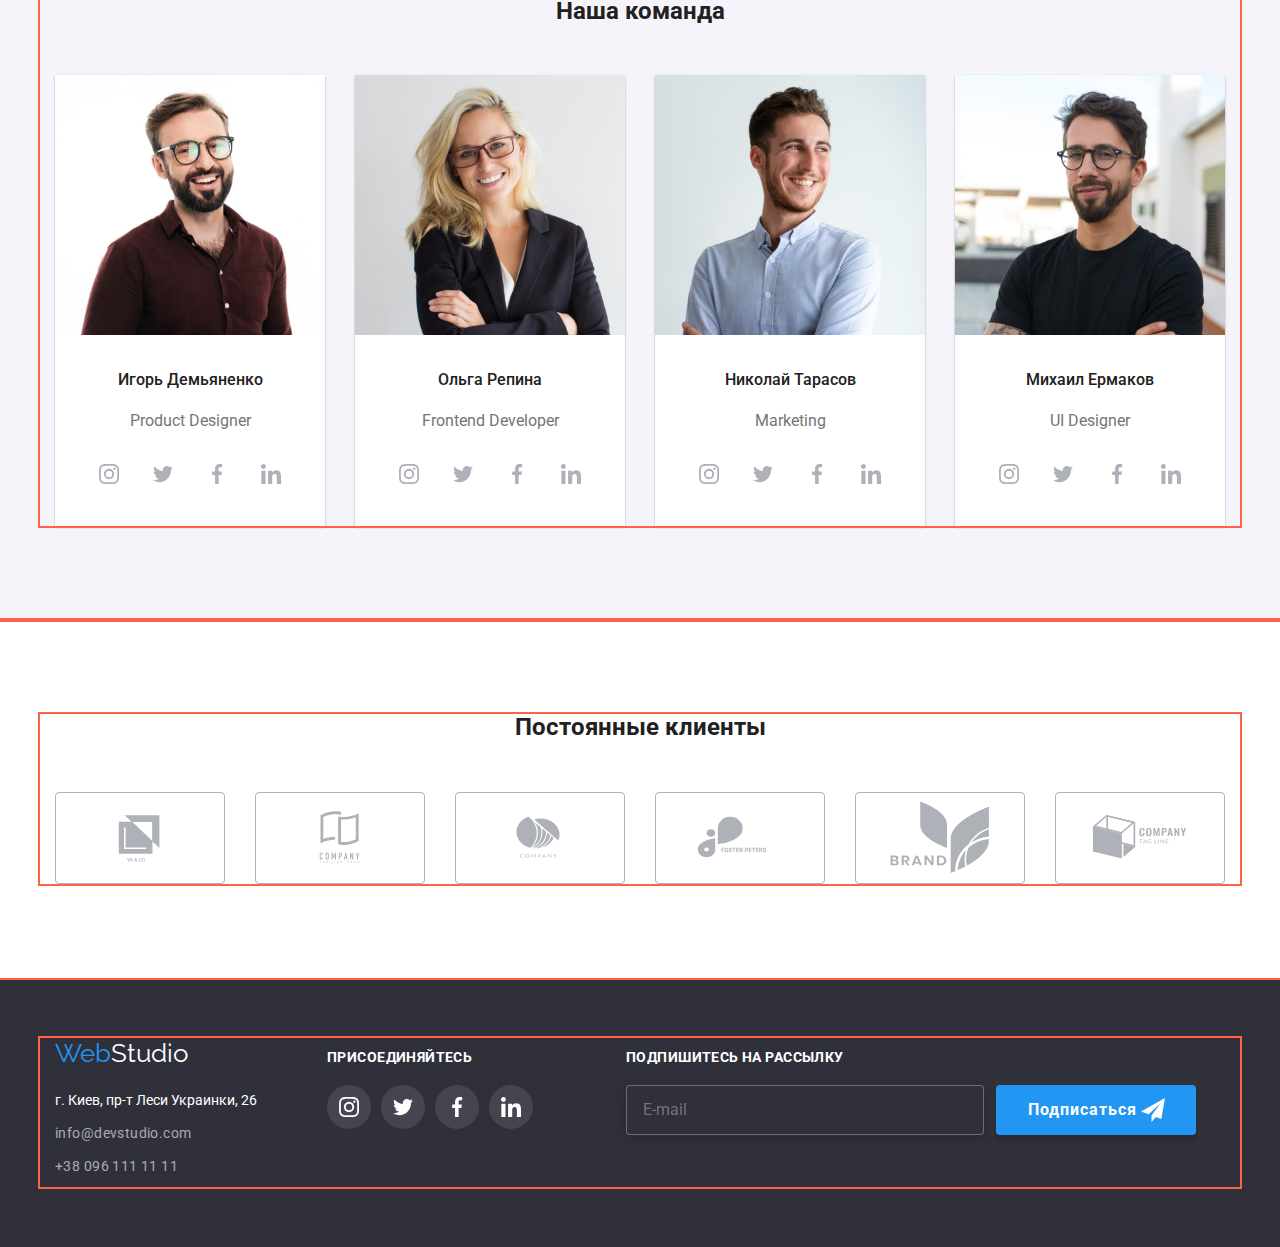
==== commit f8b6bc76: "add BAM to body" ====
--- a/index.html
+++ b/index.html
@@ -66,14 +66,16 @@
     <main>
       <!--hero-->
 
-      <div class="overlay">
+      <div class="hero-overlay">
         <section class="hero">
           <div class="container">
             <div>
-              <h1 class="hero-title">Эффективные решения для вашего бизнеса</h1>
+              <h1 class="hero-overlay__title">
+                Эффективные решения для вашего бизнеса
+              </h1>
             </div>
 
-            <button type="button" class="hero-btn" data-modal-open>
+            <button type="button" class="hero-overlay__button" data-modal-open>
               Заказать услугу
             </button>
           </div>
@@ -83,52 +85,52 @@
 
       <section class="section-features">
         <div class="container">
-          <h2 class="section-title" hidden>Преимущества</h2>
+          <h2 class="section-features__title" hidden>Преимущества</h2>
           <ul class="features">
-            <li class="features-element">
-              <div class="features-element-div">
-                <svg class="features-element-icon">
+            <li class="features__item">
+              <div class="features-card">
+                <svg class="features-card__icon">
                   <use href="./images/symbol-defs.svg#icon-antenna"></use>
                 </svg>
               </div>
-              <h3 class="title">Внимание к деталям</h3>
-              <p class="text">
+              <h3 class="features__title">Внимание к деталям</h3>
+              <p class="features__text">
                 Идейные соображения, а также начало повседневной работы по
                 формированию позиции.
               </p>
             </li>
-            <li class="features-element">
-              <div class="features-element-div">
-                <svg class="features-element-icon">
+            <li class="features__item">
+              <div class="features-card">
+                <svg class="features-card__icon">
                   <use href="./images/symbol-defs.svg#icon-clock"></use>
                 </svg>
               </div>
-              <h3 class="title">Пунктуальность</h3>
-              <p class="text">
+              <h3 class="features__title">Пунктуальность</h3>
+              <p class="features__text">
                 Задача организации, в особенности же рамки и место обучения
                 кадров влечет за собой.
               </p>
             </li>
-            <li class="features-element">
-              <div class="features-element-div">
-                <svg class="features-element-icon">
+            <li class="features__item">
+              <div class="features-card">
+                <svg class="features-card__icon">
                   <use href="./images/symbol-defs.svg#icon-diagram"></use>
                 </svg>
               </div>
-              <h3 class="title">Планирование</h3>
-              <p class="text">
+              <h3 class="features__title">Планирование</h3>
+              <p class="features__text">
                 Равным образом консультация с широким активом в значительной
                 степени обуславливает.
               </p>
             </li>
-            <li class="features-element">
-              <div class="features-element-div">
-                <svg class="features-element-icon">
+            <li class="features__item">
+              <div class="features-card">
+                <svg class="features-card__icon">
                   <use href="./images/symbol-defs.svg#icon-astronaut"></use>
                 </svg>
               </div>
-              <h3 class="title">Современные технологии</h3>
-              <p class="text">
+              <h3 class="features__title">Современные технологии</h3>
+              <p class="features__text">
                 Значимость этих проблем настолько очевидна, что реализация
                 плановых заданий.
               </p>
@@ -137,38 +139,38 @@
         </div>
       </section>
 
-      <!--portfolio-->
-      <section class="section-portfolio-main">
-        <div class="container portfolio-main">
-          <h2 class="section-title">Чем мы занимаемся</h2>
-
-          <ul class="portfolio">
-            <li class="portfolio-main-element">
-              <img
-                class="img-port-main"
+      <!--our business-->
+      <section class="section-our-business">
+        <div class="container">
+          <h2 class="section-our-business__title">Чем мы занимаемся</h2>
+
+          <ul class="busineses">
+            <li class="busineses__item">
+              <img
+                class="busineses__image"
                 src="images/img1o.jpg"
                 alt="кисти рук набирают текст на клавиатуре"
                 width="370"
               />
-              <p class="label">Десктопные приложения</p>
-            </li>
-            <li class="portfolio-main-element">
-              <img
-                class="img-port-main"
+              <p class="busineses__label">Десктопные приложения</p>
+            </li>
+            <li class="busineses__item">
+              <img
+                class="busineses__image"
                 src="images/img2o.jpg"
                 alt="человек смотрит в ноутбук"
                 width="370"
               />
-              <p class="label">Мобильные приложения</p>
-            </li>
-            <li class="portfolio-main-element">
-              <img
-                class="img-port-main"
+              <p class="busineses__label">Мобильные приложения</p>
+            </li>
+            <li class="busineses__item">
+              <img
+                class="busineses__image"
                 src="images/img3o.jpg"
                 alt="руки держат платшет"
                 width="370"
               />
-              <p class="label">Дизайнерские решения</p>
+              <p class="busineses__label">Дизайнерские решения</p>
             </li>
           </ul>
         </div>
@@ -177,47 +179,47 @@
 
       <section class="section-employees">
         <div class="container">
-          <h2 class="section-title">Наша команда</h2>
+          <h2 class="section-employees__title">Наша команда</h2>
           <ul class="employees">
-            <li class="employees-element">
-              <img
-                class="img-empl-main"
+            <li class="employees__item">
+              <img
+                class="employees__image"
                 src="photo/photo1o.jpg"
                 alt="фотография1"
                 width="270"
               />
-              <div class="title-emp">
-                <h3 class="title">Игорь Демьяненко</h3>
-                <p class="text" lang="en">Product Designer</p>
+              <div class="employees__card">
+                <h3 class="employees__name">Игорь Демьяненко</h3>
+                <p class="employees__position" lang="en">Product Designer</p>
 
                 <ul class="employees-soc">
-                  <li class="employees-soc-item">
-                    <a class="employees-soc-link" href="">
-                      <svg class="employees-soc-icon">
+                  <li class="employees-soc__item">
+                    <a class="employees-soc__link" href="">
+                      <svg class="employees-soc__icon">
                         <use
                           href="./images/symbol-defs.svg#icon-instagramo"
                         ></use></svg
                     ></a>
                   </li>
-                  <li class="employees-soc-item">
-                    <a class="employees-soc-link" href="">
-                      <svg class="employees-soc-icon">
+                  <li class="employees-soc__item">
+                    <a class="employees-soc__link" href="">
+                      <svg class="employees-soc__icon">
                         <use
                           href="./images/symbol-defs.svg#icon-twittero"
                         ></use></svg
                     ></a>
                   </li>
-                  <li class="employees-soc-item">
-                    <a class="employees-soc-link" href="">
-                      <svg class="employees-soc-icon">
+                  <li class="employees-soc__item">
+                    <a class="employees-soc__link" href="">
+                      <svg class="employees-soc__icon">
                         <use
                           href="./images/symbol-defs.svg#icon-facebooko"
                         ></use></svg
                     ></a>
                   </li>
-                  <li class="employees-soc-item">
-                    <a class="employees-soc-link" href="">
-                      <svg class="employees-soc-icon">
+                  <li class="employees-soc__item">
+                    <a class="employees-soc__link" href="">
+                      <svg class="employees-soc__icon">
                         <use
                           href="./images/symbol-defs.svg#icon-linkedino"
                         ></use></svg
@@ -227,45 +229,45 @@
               </div>
             </li>
 
-            <li class="employees-element">
-              <img
-                class="img-empl-main"
+            <li class="employees__item">
+              <img
+                class="employees__image"
                 src="photo/photo2o.jpg"
                 alt="фотография2"
                 width="270"
               />
-              <div class="title-emp">
-                <h3 class="title">Ольга Репина</h3>
-                <p class="text" lang="en">Frontend Developer</p>
+              <div class="employees__card">
+                <h3 class="employees__name">Ольга Репина</h3>
+                <p class="employees__position" lang="en">Frontend Developer</p>
 
                 <ul class="employees-soc">
-                  <li class="employees-soc-item">
-                    <a class="employees-soc-link" href="">
-                      <svg class="employees-soc-icon">
+                  <li class="employees-soc__item">
+                    <a class="employees-soc__link" href="">
+                      <svg class="employees-soc__icon">
                         <use
                           href="./images/symbol-defs.svg#icon-instagramo"
                         ></use></svg
                     ></a>
                   </li>
-                  <li class="employees-soc-item">
-                    <a class="employees-soc-link" href="">
-                      <svg class="employees-soc-icon">
+                  <li class="employees-soc__item">
+                    <a class="employees-soc__link" href="">
+                      <svg class="employees-soc__icon">
                         <use
                           href="./images/symbol-defs.svg#icon-twittero"
                         ></use></svg
                     ></a>
                   </li>
-                  <li class="employees-soc-item">
-                    <a class="employees-soc-link" href="">
-                      <svg class="employees-soc-icon">
+                  <li class="employees-soc__item">
+                    <a class="employees-soc__link" href="">
+                      <svg class="employees-soc__icon">
                         <use
                           href="./images/symbol-defs.svg#icon-facebooko"
                         ></use></svg
                     ></a>
                   </li>
-                  <li class="employees-soc-item">
-                    <a class="employees-soc-link" href="">
-                      <svg class="employees-soc-icon">
+                  <li class="employees-soc__item">
+                    <a class="employees-soc__link" href="">
+                      <svg class="employees-soc__icon">
                         <use
                           href="./images/symbol-defs.svg#icon-linkedino"
                         ></use></svg
@@ -274,45 +276,45 @@
                 </ul>
               </div>
             </li>
-            <li class="employees-element">
-              <img
-                class="img-empl-main"
+            <li class="employees__item">
+              <img
+                class="employees__image"
                 src="photo/photo3o.jpg"
                 alt="фотография3"
                 width="270"
               />
-              <div class="title-emp">
-                <h3 class="title">Николай Тарасов</h3>
-                <p class="text" lang="en">Marketing</p>
+              <div class="employees__card">
+                <h3 class="employees__name">Николай Тарасов</h3>
+                <p class="employees__position" lang="en">Marketing</p>
 
                 <ul class="employees-soc">
-                  <li class="employees-soc-item">
-                    <a class="employees-soc-link" href="">
-                      <svg class="employees-soc-icon">
+                  <li class="employees-soc__item">
+                    <a class="employees-soc__link" href="">
+                      <svg class="employees-soc__icon">
                         <use
                           href="./images/symbol-defs.svg#icon-instagramo"
                         ></use></svg
                     ></a>
                   </li>
-                  <li class="employees-soc-item">
-                    <a class="employees-soc-link" href="">
-                      <svg class="employees-soc-icon">
+                  <li class="employees-soc__item">
+                    <a class="employees-soc__link" href="">
+                      <svg class="employees-soc__icon">
                         <use
                           href="./images/symbol-defs.svg#icon-twittero"
                         ></use></svg
                     ></a>
                   </li>
-                  <li class="employees-soc-item">
-                    <a class="employees-soc-link" href="">
-                      <svg class="employees-soc-icon">
+                  <li class="employees-soc__item">
+                    <a class="employees-soc__link" href="">
+                      <svg class="employees-soc__icon">
                         <use
                           href="./images/symbol-defs.svg#icon-facebooko"
                         ></use></svg
                     ></a>
                   </li>
-                  <li class="employees-soc-item">
-                    <a class="employees-soc-link" href="">
-                      <svg class="employees-soc-icon">
+                  <li class="employees-soc__item">
+                    <a class="employees-soc__link" href="">
+                      <svg class="employees-soc__icon">
                         <use
                           href="./images/symbol-defs.svg#icon-linkedino"
                         ></use></svg
@@ -321,45 +323,45 @@
                 </ul>
               </div>
             </li>
-            <li class="employees-element">
-              <img
-                class="img-empl-main"
+            <li class="employees__item">
+              <img
+                class="employees__image"
                 src="photo/photo4o.jpg"
                 alt="фотография4"
                 width="270"
               />
-              <div class="title-emp">
-                <h3 class="title">Михаил Ермаков</h3>
-                <p class="text" lang="en">UI Designer</p>
+              <div class="employees__card">
+                <h3 class="employees__name">Михаил Ермаков</h3>
+                <p class="employees__position" lang="en">UI Designer</p>
 
                 <ul class="employees-soc">
-                  <li class="employees-soc-item">
-                    <a class="employees-soc-link" href="">
-                      <svg class="employees-soc-icon">
+                  <li class="employees-soc__item">
+                    <a class="employees-soc__link" href="">
+                      <svg class="employees-soc__icon">
                         <use
                           href="./images/symbol-defs.svg#icon-instagramo"
                         ></use></svg
                     ></a>
                   </li>
-                  <li class="employees-soc-item">
-                    <a class="employees-soc-link" href="">
-                      <svg class="employees-soc-icon">
+                  <li class="employees-soc__item">
+                    <a class="employees-soc__link" href="">
+                      <svg class="employees-soc__icon">
                         <use
                           href="./images/symbol-defs.svg#icon-twittero"
                         ></use></svg
                     ></a>
                   </li>
-                  <li class="employees-soc-item">
-                    <a class="employees-soc-link" href="">
-                      <svg class="employees-soc-icon">
+                  <li class="employees-soc__item">
+                    <a class="employees-soc__link" href="">
+                      <svg class="employees-soc__icon">
                         <use
                           href="./images/symbol-defs.svg#icon-facebooko"
                         ></use></svg
                     ></a>
                   </li>
-                  <li class="employees-soc-item">
-                    <a class="employees-soc-link" href="">
-                      <svg class="employees-soc-icon">
+                  <li class="employees-soc__item">
+                    <a class="employees-soc__link" href="">
+                      <svg class="employees-soc__icon">
                         <use
                           href="./images/symbol-defs.svg#icon-linkedino"
                         ></use></svg
@@ -376,47 +378,47 @@
       <section class="section-clients">
         <div class="container">
           <div class="clients-title">
-            <h2 class="section-title clients">Постоянные клиенты</h2>
+            <h2 class="section-clients__title">Постоянные клиенты</h2>
           </div>
-          <ul class="clients-main">
-            <li class="clients-item">
-              <a class="clients-link" href="">
-                <svg class="clients-icon">
+          <ul class="clients">
+            <li class="clients__item">
+              <a class="clients__link" href="">
+                <svg class="clients__icon">
                   <use href="./images/symbol-defs.svg#icon-Logo1o"></use>
                 </svg>
               </a>
             </li>
-            <li class="clients-item">
-              <a class="clients-link" href="">
-                <svg class="clients-icon">
+            <li class="clients__item">
+              <a class="clients__link" href="">
+                <svg class="clients__icon">
                   <use href="./images/symbol-defs.svg#icon-Logo2o"></use>
                 </svg>
               </a>
             </li>
-            <li class="clients-item">
-              <a class="clients-link" href="">
-                <svg class="clients-icon">
+            <li class="clients__item">
+              <a class="clients__link" href="">
+                <svg class="clients__icon">
                   <use href="./images/symbol-defs.svg#icon-Logo3o"></use>
                 </svg>
               </a>
             </li>
-            <li class="clients-item">
-              <a class="clients-link" href="">
-                <svg class="clients-icon">
+            <li class="clients__item">
+              <a class="clients__link" href="">
+                <svg class="clients__icon">
                   <use href="./images/symbol-defs.svg#icon-Logo4o"></use>
                 </svg>
               </a>
             </li>
-            <li class="clients-item">
-              <a class="clients-link" href="">
-                <svg class="clients-icon">
+            <li class="clients__item">
+              <a class="clients__link" href="">
+                <svg class="clients_-icon">
                   <use href="./images/symbol-defs.svg#icon-Logo5o"></use>
                 </svg>
               </a>
             </li>
-            <li class="clients-item">
-              <a class="clients-link" href="">
-                <svg class="clients-icon">
+            <li class="clients__item">
+              <a class="clients__link" href="">
+                <svg class="clients__icon">
                   <use href="./images/symbol-defs.svg#icon-Logo6o"></use>
                 </svg>
               </a>
@@ -429,53 +431,55 @@
 
     <footer class="footer">
       <div class="container foot">
-        <div class="footer-address">
-          <a class="logo-footer" href="./index.html"
-            ><span class="web">Web</span>Studio</a
+        <div class="footer-box">
+          <a class="footer-logo" href="./index.html"
+            ><span class="footer-logo__web">Web</span>Studio</a
           >
           <address>
-            <ul class="footer-list">
-              <li class="item-footer">г. Киев, пр-т Леси Украинки, 26</li>
-              <li class="item-footer">
-                <a href="mailto:info@devstudio.com" class="footer-link"
+            <ul class="footer-address">
+              <li class="footer-address__item">
+                г. Киев, пр-т Леси Украинки, 26
+              </li>
+              <li class="footer-address__item">
+                <a href="mailto:info@devstudio.com" class="footer-address__link"
                   >info@devstudio.com</a
                 >
               </li>
-              <li class="item-footer">
-                <a href="tel:+380961111111" class="footer-link"
+              <li class="footer-address__item">
+                <a href="tel:+380961111111" class="footer-address__link"
                   >+38 096 111 11 11</a
                 >
               </li>
             </ul>
           </address>
         </div>
-        <div class="footer-social">
-          <p class="footer-soc">присоединяйтесь</p>
-          <ul class="footer-soc-ul">
-            <li class="footer-item-soc">
-              <a class="footer-link-soc" href="">
-                <svg class="footer-link-icon" width="20" height="20">
+        <div class="footer-soc">
+          <p class="footer-soc__title">присоединяйтесь</p>
+          <ul class="footer-social">
+            <li class="footer-social__item">
+              <a class="footer-social__link" href="">
+                <svg class="footer-social__icon" width="20" height="20">
                   <use href="./images/symbol-defs.svg#icon-instagramo"></use>
                 </svg>
               </a>
             </li>
-            <li class="footer-item-soc">
-              <a class="footer-link-soc" href="">
-                <svg class="footer-link-icon" width="20" height="20">
+            <li class="footer-social__item">
+              <a class="footer-social__link" href="">
+                <svg class="footer-social__icon" width="20" height="20">
                   <use href="./images/symbol-defs.svg#icon-twittero"></use>
                 </svg>
               </a>
             </li>
-            <li class="footer-item-soc">
-              <a class="footer-link-soc" href="">
-                <svg class="footer-link-icon" width="20" height="20">
+            <li class="footer-social__item">
+              <a class="footer-social__link" href="">
+                <svg class="footer-social__icon" width="20" height="20">
                   <use href="./images/symbol-defs.svg#icon-facebooko"></use>
                 </svg>
               </a>
             </li>
-            <li class="footer-item-soc">
-              <a class="footer-link-soc" href="">
-                <svg class="footer-link-icon" width="20" height="20">
+            <li class="footer-social__item">
+              <a class="footer-social__link" href="">
+                <svg class="footer-social__icon" width="20" height="20">
                   <use href="./images/symbol-defs.svg#icon-linkedino"></use>
                 </svg>
               </a>
@@ -484,13 +488,18 @@
         </div>
         <!-- footer-subscribe -->
         <div class="footer-subscribe">
-          <p class="footer-subscribe-title">Подпишитесь на рассылку</p>
+          <p class="footer-subscribe__title">Подпишитесь на рассылку</p>
           <form>
-            <input type="email" name="email" placeholder="E-mail" />
-
-            <button type="submit" class="footer-subscribe-button">
+            <input
+              class="footer-subscribe__input"
+              type="email"
+              name="email"
+              placeholder="E-mail"
+            />
+
+            <button type="submit" class="footer-subscribe__button">
               Подписаться
-              <span class="footer-subscribe-img"
+              <span class="footer-subscribe__img"
                 ><img src="./images/icon_send.svg" alt="иконка сенд" />
               </span>
             </button>
--- a/css/styles.css
+++ b/css/styles.css
@@ -120,8 +120,8 @@
 .nav__link:focus,
 .header__link:hover,
 .header__link:focus,
-.footer-link:hover,
-.footer-link:focus {
+.footer-address__link:hover,
+.footer-address__link:focus {
   color: var(--hover-color);
 }
 
@@ -176,7 +176,7 @@
   margin-right: 10px;
 }
 
-header__line {
+.header__line {
   border: 1px solid var(--header-line);
   margin: 0;
 }
@@ -191,7 +191,7 @@
   outline: 2px solid tomato;
 }
 
-.overlay {
+.hero-overlay {
   max-width: 1600px;
   height: 600px;
 
@@ -209,7 +209,7 @@
   background-size: cover;
 }
 
-.hero-title {
+.hero-overlay__title {
   display: inline-block;
   margin-bottom: 30px;
 
@@ -224,7 +224,7 @@
   text-transform: uppercase;
 }
 
-.hero-btn {
+.hero-overlay__button {
   display: inline-block;
   cursor: pointer;
 
@@ -245,8 +245,8 @@
 
   transition: background-color 250ms cubic-bezier(0.4, 0, 0.2, 1);
 }
-.hero-btn:hover,
-.hero-btn:focus {
+.hero-overlay__button:hover,
+.hero-overlay__button:focus {
   background-color: var(--hero-button-fover);
 }
 
@@ -256,15 +256,14 @@
   flex-wrap: wrap;
   list-style: none;
 }
-.features-element {
+.features__item {
   width: 270px;
-
   margin-right: 30px;
 }
-.features-element:nth-child(4n) {
+.features__item:nth-child(4n) {
   margin-right: 0;
 }
-.features-element-div {
+.features-card {
   display: flex;
   align-items: center;
   justify-content: center;
@@ -275,7 +274,7 @@
   background-color: var(--main-features-icons);
   border-radius: 4px;
 }
-.features-element-icon {
+.features-card__icon {
   width: 70px;
   height: 70px;
 }
@@ -286,7 +285,7 @@
   padding-bottom: 94px;
 }
 
-.features .title {
+.features__title {
   font-weight: 700;
   font-size: 16px;
   line-height: 1.9;
@@ -295,32 +294,32 @@
 h3 {
   margin-bottom: 10px;
 }
-.features .text {
+.features__text {
   color: var(--text-color);
   font-size: 14px;
   line-height: 1.71;
 }
 
-.section-title {
+.section-features__title {
   font-weight: 700;
   font-size: 36px;
   line-height: 1.17;
   text-align: center;
 }
 
-/* portfolio */
-
-.container portfolio-main .portfolio {
+/* our business */
+
+.busineses {
   display: flex;
   flex-wrap: wrap;
 }
-.portfolio-main-element {
+.busineses__item {
   position: relative;
 
   width: 370px;
   margin-right: 30px;
 }
-.label {
+.busineses__label {
   position: absolute;
   right: 0;
   bottom: 0;
@@ -341,19 +340,20 @@
   background-color: var(--portfolio-lable);
   color: white;
 }
-.portfolio-main-element:nth-child(3n) {
+.busineses__item:nth-child(3n) {
   margin-right: 0;
 }
-.section-portfolio-main {
+.our-business {
   list-style: none;
   padding-bottom: 94px;
 }
 
 h2 {
   margin-bottom: 50px;
-}
-
-.img-port-main {
+  text-align: center;
+}
+
+.busineses__image {
   display: block;
   max-width: 100%;
   height: auto;
@@ -365,7 +365,7 @@
   display: flex;
   flex-wrap: wrap;
 }
-.employees-element {
+.employees__item {
   width: 270px;
   margin-right: 30px;
 
@@ -373,7 +373,7 @@
   box-shadow: 0px 2px 1px rgba(0, 0, 0, 0.2), 0px 1px 1px rgba(0, 0, 0, 0.14),
     0px 1px 3px rgba(0, 0, 0, 0.12);
 }
-.employees-element:nth-child(4n) {
+.employees__item:nth-child(4n) {
   margin-right: 0;
 }
 .section-employees {
@@ -382,27 +382,27 @@
   background-color: var(--team-background);
   outline: 2px solid tomato;
 }
-.section-employees .employees {
-  list-style: none;
-}
-.title-emp {
+.employees {
+  list-style: none;
+}
+.employees__card {
   padding: 30px 32px;
   text-align: center;
 }
 
-.employees .title {
+.employees__name {
   margin-bottom: 10px;
   font-weight: 500;
   font-size: 16px;
   line-height: 1.9;
 }
-.employees .text {
+.employees__position {
   color: var(--text-color);
   font-size: 16px;
   line-height: 1.9;
   margin-bottom: 16px;
 }
-.img-empl-main {
+.employees__image {
   display: block;
   max-width: 100%;
   height: auto;
@@ -417,14 +417,14 @@
   justify-content: center;
 }
 
-.employees-soc-item {
+.employees-soc__item {
   margin-right: 10px;
 }
-.employees-soc-item:last-child {
+.employees-soc__item:last-child {
   margin-right: 0;
 }
 
-.employees-soc-link {
+.employees-soc__link {
   display: flex;
   align-items: center;
   justify-content: center;
@@ -438,12 +438,12 @@
     fill 250ms cubic-bezier(0.4, 0, 0.2, 1);
 }
 
-.employees-soc-icon {
+.employees-soc__icon {
   width: 20px;
   height: 20px;
 }
-.employees-soc-link:hover,
-.employees-soc-link:focus {
+.employees-soc__link:hover,
+.employees-soc__link:focus {
   background-color: var(--hover-color);
   fill: var(--body-background-color);
 }
@@ -454,23 +454,23 @@
   padding-bottom: 94px;
   outline: 2px solid tomato;
 }
-.clients-main {
+.clients {
   display: flex;
   list-style: none;
   padding: 0;
   margin: 0;
 }
-.clients-item {
+.clients__item {
   margin-right: 30px;
 }
-.clients-item:last-child {
+.clients__item:last-child {
   margin-right: 0;
 }
-.clients-icon {
+.clients__icon {
   width: 106px;
   height: 60px;
 }
-.clients-link {
+.clients__link {
   display: flex;
   width: 170px;
   height: 92px;
@@ -483,8 +483,8 @@
   transition: fill 250ms cubic-bezier(0.4, 0, 0.2, 1),
     border 250ms cubic-bezier(0.4, 0, 0.2, 1);
 }
-.clients-link:hover,
-.clients-link:focus {
+.clients__link:hover,
+.clients__link:focus {
   fill: var(--hover-color);
   border: 1px solid var(--hover-color);
 }
@@ -498,7 +498,7 @@
   background-color: var(--background-color);
 }
 
-.logo-footer {
+.footer-logo {
   display: inline-block;
   margin-bottom: 20px;
 
@@ -510,20 +510,20 @@
 
   transition: color 250ms cubic-bezier(0.4, 0, 0.2, 1);
 }
-.logo-footer .web {
+.footer-logo__web {
   color: var(--hover-color);
 }
-.logo-footer:hover,
-.logo-footer:focus {
+.footer-logo:hover,
+.footer-logo:focus {
   color: var(--text-color);
 }
-.item-footer {
+.footer-address__item {
   margin-bottom: 9px;
 }
-.item-footer:nth-last-child(1) {
+.footer-address:nth-last-child(1) {
   margin-bottom: 0;
 }
-.footer-list {
+.footer-address {
   display: inline-block;
   list-style: none;
   color: var(--footer-text);
@@ -533,7 +533,7 @@
   line-height: 1.71;
 }
 
-.footer-link {
+.footer-address__link {
   list-style: none;
   color: var(--footer-text-transp);
   text-decoration: none;
@@ -546,10 +546,10 @@
   align-items: baseline;
 }
 
-.footer-social {
+.footer-soc {
   margin-left: 70px;
 }
-.footer-soc {
+.footer-soc__title {
   margin-bottom: 20px;
   color: var(--footer-text-soc);
   font-weight: 700;
@@ -558,20 +558,20 @@
   font-size: 14px;
   line-height: 1.17;
 }
-.footer-soc-ul {
+.footer-social {
   display: flex;
   list-style: none;
   padding: 0;
   margin: 0;
   cursor: pointer;
 }
-.footer-item-soc {
+.footer-social__item {
   margin-right: 10px;
 }
-.footer-item-soc:last-child {
+.footer-social__item:last-child {
   margin-right: 0;
 }
-.footer-link-soc {
+.footer-social__link {
   display: flex;
   align-items: center;
   justify-content: center;
@@ -584,12 +584,12 @@
 
   transition: background-color 250ms cubic-bezier(0.4, 0, 0.2, 1);
 }
-.footer-link-icon {
+.footer-social__icon {
   fill: var(--body-background-color);
 }
 
-.footer-link-soc:hover,
-.footer-link-soc:focus {
+.footer-social__link:hover,
+.footer-social__link:focus {
   background-color: var(--hover-color);
 }
 
@@ -601,7 +601,7 @@
   flex-grow: 1;
 }
 
-.footer-subscribe-title {
+.footer-subscribe__title {
   font-style: normal;
   font-weight: 700;
   font-size: 14px;
@@ -613,7 +613,7 @@
 .footer-subscribe form {
   display: flex;
 }
-.footer-subscribe input {
+.footer-subscribe__input {
   display: inline-block;
 
   margin: 0;
@@ -630,7 +630,7 @@
   background-color: var(--background-color);
 }
 
-.footer-subscribe-button {
+.footer-subscribe__button {
   display: flex;
   align-items: center;
   align-content: baseline;
@@ -651,7 +651,7 @@
   border-radius: 4px;
   border: none;
 }
-.footer-subscribe-img {
+.footer-subscribe__img {
   display: inline-block;
   width: 24px;
   height: 24px;
